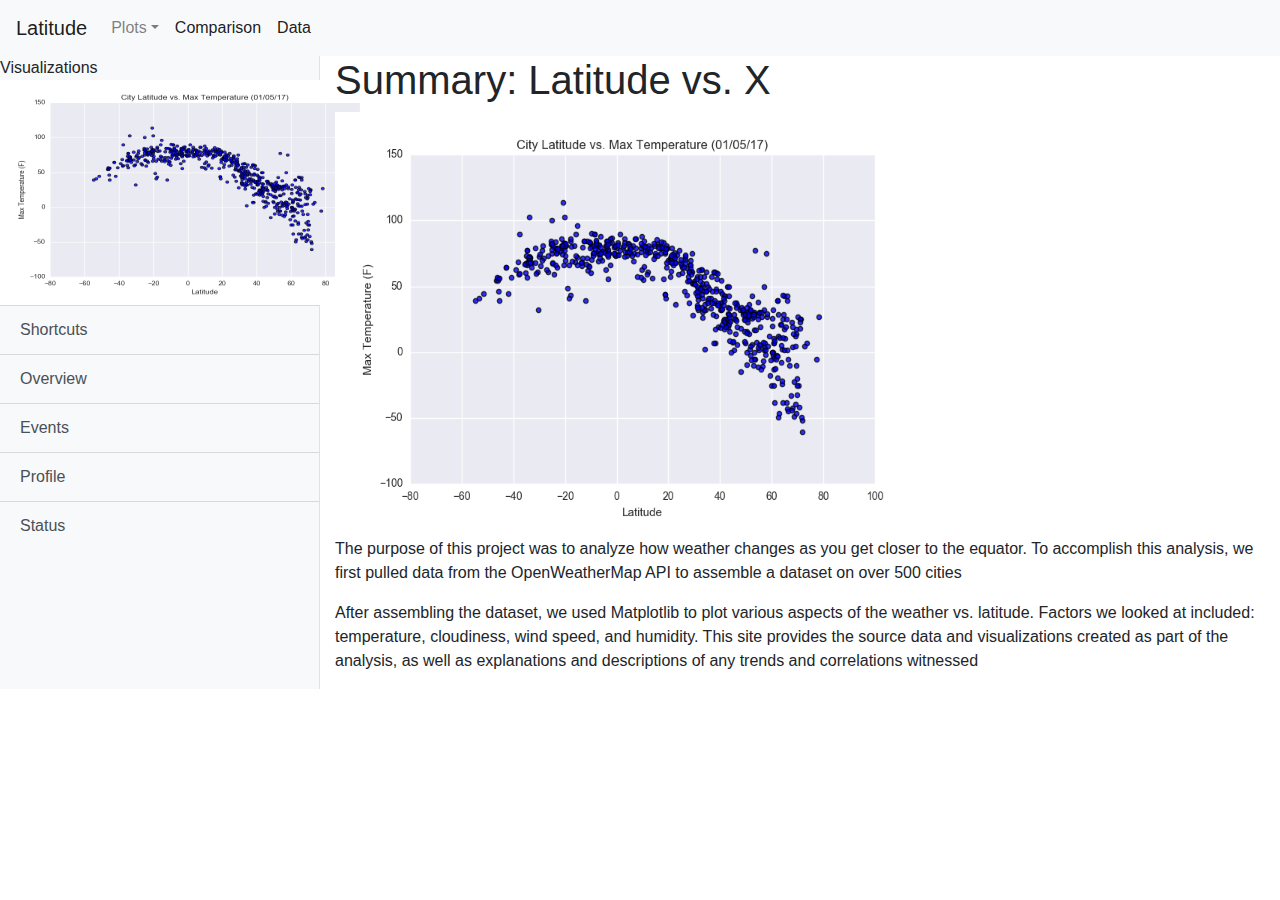
==== index.html @ 7195c9fe "adding landing page" ====
<!DOCTYPE html>
<html lang="en-us">
<head>
  <meta charset="UTF-8">
  <title>Web-Design-Challenge</title>
  <link rel="stylesheet" href="https://stackpath.bootstrapcdn.com/bootstrap/4.3.1/css/bootstrap.min.css" integrity="sha384-ggOyR0iXCbMQv3Xipma34MD+dH/1fQ784/j6cY/iJTQUOhcWr7x9JvoRxT2MZw1T" crossorigin="anonymous">
  <link rel="stylesheet" href="style.css">
</head>

<body>

  <nav class="navbar navbar-expand-lg navbar-light bg-light">
    <a class="navbar-brand" href="#">Latitude</a>
    <button class="navbar-toggler" type="button" data-toggle="collapse" data-target="#navbarSupportedContent" aria-controls="navbarSupportedContent" aria-expanded="false" aria-label="Toggle navigation">
      <span class="navbar-toggler-icon"></span>
    </button>
    

    <div class="collapse navbar-collapse" id="navbarSupportedContent">
      <ul class="navbar-nav mr-auto">
        <li class="nav-item dropdown">
          <a class="nav-link dropdown-toggle" href="#" id="navbarDropdown" role="button" data-toggle="dropdown" aria-haspopup="true" aria-expanded="false">Plots</a>
          <div class="dropdown-menu" aria-labelledby="navbarDropdown">
            <a class="dropdown-item" href="#">Max Temperature</a>
            <a class="dropdown-item" href="#">Humidity</a>
            <a class="dropdown-item" href="#">Cloudiness</a>
            <a class="dropdown-item" href="#">Wind Speed</a>
          </div>
        </li>
        <li class="nav-item active">
          <a class="nav-link" href="#">Comparison<span class="sr-only">(current)</span></a>
        </li>
        <li class="nav-item active">
          <a class="nav-link" href="#">Data<span class="sr-only">(current)</span></a>
        </li>
      </ul>
    </div>
  </nav>

  <!-- <div class="bg-light border-right" id="sidebar-wrapper">
    <div class="sidebar-heading">Start Bootstrap </div>
    <div class="list-group list-group-flush">
      <a href="#" class="list-group-item list-group-item-action bg-light">Dashboard</a>
      <a href="#" class="list-group-item list-group-item-action bg-light">Shortcuts</a>
      <a href="#" class="list-group-item list-group-item-action bg-light">Overview</a>
      <a href="#" class="list-group-item list-group-item-action bg-light">Events</a>
      <a href="#" class="list-group-item list-group-item-action bg-light">Profile</a>
      <a href="#" class="list-group-item list-group-item-action bg-light">Status</a>
    </div>
  </div> -->
  <div class="d-flex" id="wrapper">

    <!-- Sidebar -->
    <div class="bg-light border-right" id="sidebar-wrapper" style="width:25%;right:0;">
      <div class="sidebar-heading">Visualizations</div>
      <div class="list-group list-group-flush">
        <a href="WebVisualizations/Visualizations/Fig1.png">
            <img src="WebVisualizations/Visualizations/Fig1.png" alt="City latitude vs. max temperature in degrees fahrenheit" style="width:400px;height:225px;">
          </a>
        <a href="#" class="list-group-item list-group-item-action bg-light">Shortcuts</a>
        <a href="#" class="list-group-item list-group-item-action bg-light">Overview</a>
        <a href="#" class="list-group-item list-group-item-action bg-light">Events</a>
        <a href="#" class="list-group-item list-group-item-action bg-light">Profile</a>
        <a href="#" class="list-group-item list-group-item-action bg-light">Status</a>
      </div>
    </div>
    <!-- /#sidebar-wrapper -->
  
    <!-- Page Content -->
    <div id="page-content-wrapper">

      <div class="container-fluid">
        <h1>Summary: Latitude vs. X</h1>

        <a href="WebVisualizations/Visualizations/Fig1.png">
          <img src="WebVisualizations/Visualizations/Fig1.png" alt="City latitude vs. max temperature in degrees fahrenheit" style="width:600px;height:425px;">
        </a>
      
        <p>The purpose of this project was to analyze how weather changes as you get closer to the equator. To accomplish this analysis, we first pulled data from the OpenWeatherMap API to assemble a dataset on over 500 cities</p>
        <p>After assembling the dataset, we used Matplotlib to plot various aspects of the weather vs. latitude. Factors we looked at included: temperature, cloudiness, wind speed, and humidity. This site provides the source data and visualizations created as part of the analysis, as well as explanations and descriptions of any trends and correlations witnessed</p>
      
      </div>
    </div>
    <!-- /#page-content-wrapper -->

  </div>
  
 
<script src="https://code.jquery.com/jquery-3.3.1.slim.min.js" integrity="sha384-q8i/X+965DzO0rT7abK41JStQIAqVgRVzpbzo5smXKp4YfRvH+8abtTE1Pi6jizo" crossorigin="anonymous"></script>
<script src="https://cdnjs.cloudflare.com/ajax/libs/popper.js/1.14.7/umd/popper.min.js" integrity="sha384-UO2eT0CpHqdSJQ6hJty5KVphtPhzWj9WO1clHTMGa3JDZwrnQq4sF86dIHNDz0W1" crossorigin="anonymous"></script>
<script src="https://stackpath.bootstrapcdn.com/bootstrap/4.3.1/js/bootstrap.min.js" integrity="sha384-JjSmVgyd0p3pXB1rRibZUAYoIIy6OrQ6VrjIEaFf/nJGzIxFDsf4x0xIM+B07jRM" crossorigin="anonymous"></script>

</body>

</html>
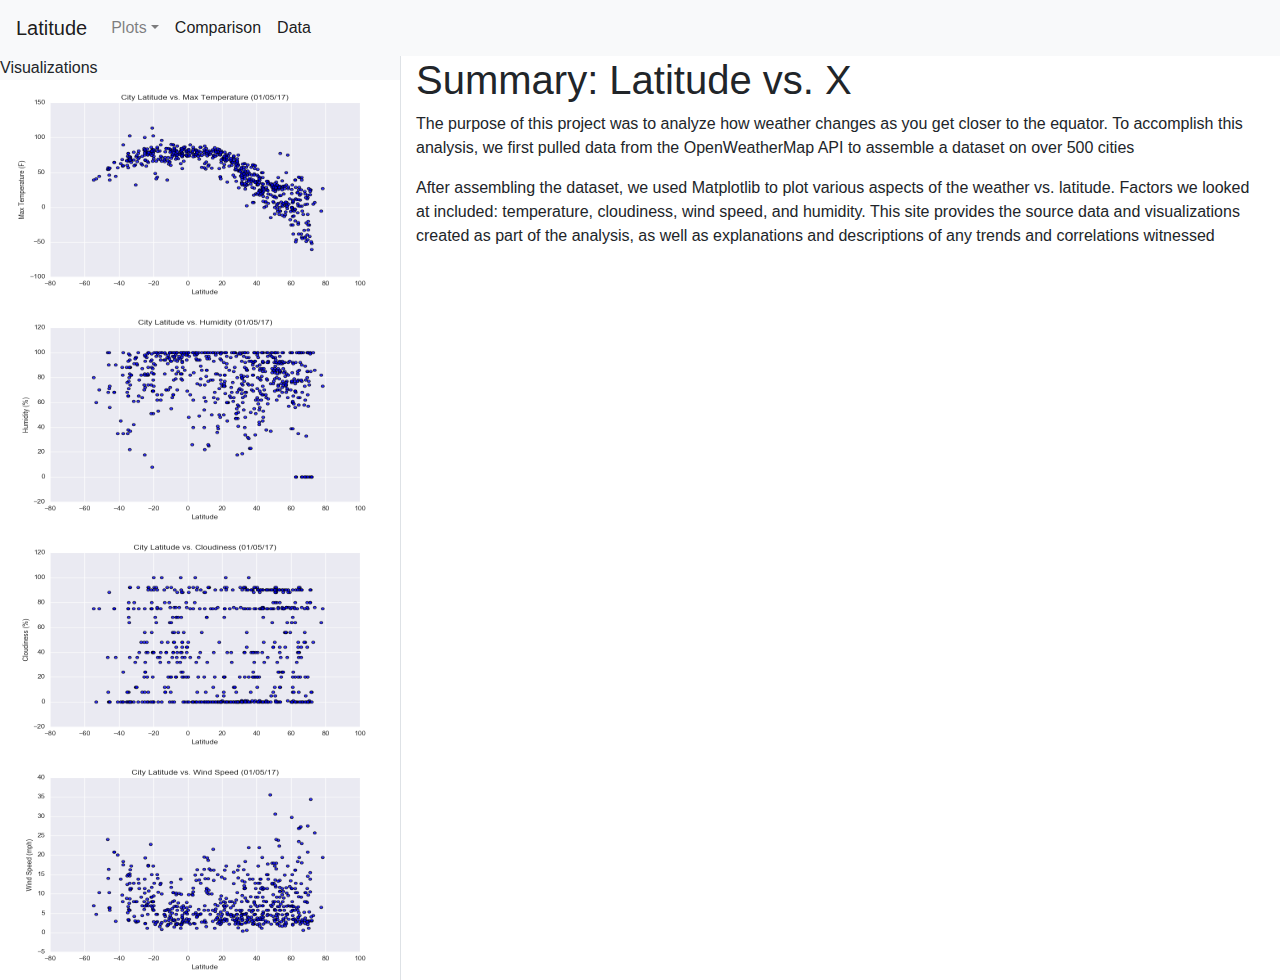
==== commit d4aa99bc: "updating landing page" ====
--- a/index.html
+++ b/index.html
@@ -9,13 +9,12 @@
 
 <body>
 
+  <!-- navbar configuration -->
   <nav class="navbar navbar-expand-lg navbar-light bg-light">
     <a class="navbar-brand" href="#">Latitude</a>
     <button class="navbar-toggler" type="button" data-toggle="collapse" data-target="#navbarSupportedContent" aria-controls="navbarSupportedContent" aria-expanded="false" aria-label="Toggle navigation">
       <span class="navbar-toggler-icon"></span>
     </button>
-    
-
     <div class="collapse navbar-collapse" id="navbarSupportedContent">
       <ul class="navbar-nav mr-auto">
         <li class="nav-item dropdown">
@@ -36,52 +35,38 @@
       </ul>
     </div>
   </nav>
-
-  <!-- <div class="bg-light border-right" id="sidebar-wrapper">
-    <div class="sidebar-heading">Start Bootstrap </div>
-    <div class="list-group list-group-flush">
-      <a href="#" class="list-group-item list-group-item-action bg-light">Dashboard</a>
-      <a href="#" class="list-group-item list-group-item-action bg-light">Shortcuts</a>
-      <a href="#" class="list-group-item list-group-item-action bg-light">Overview</a>
-      <a href="#" class="list-group-item list-group-item-action bg-light">Events</a>
-      <a href="#" class="list-group-item list-group-item-action bg-light">Profile</a>
-      <a href="#" class="list-group-item list-group-item-action bg-light">Status</a>
-    </div>
-  </div> -->
+  
+  <!-- wrap page content next to sidebar -->
   <div class="d-flex" id="wrapper">
 
-    <!-- Sidebar -->
-    <div class="bg-light border-right" id="sidebar-wrapper" style="width:25%;right:0;">
+    <!-- sidebar configuration -->
+    <div class="bg-light border-right" id="sidebar-wrapper">
       <div class="sidebar-heading">Visualizations</div>
       <div class="list-group list-group-flush">
         <a href="WebVisualizations/Visualizations/Fig1.png">
             <img src="WebVisualizations/Visualizations/Fig1.png" alt="City latitude vs. max temperature in degrees fahrenheit" style="width:400px;height:225px;">
           </a>
-        <a href="#" class="list-group-item list-group-item-action bg-light">Shortcuts</a>
-        <a href="#" class="list-group-item list-group-item-action bg-light">Overview</a>
-        <a href="#" class="list-group-item list-group-item-action bg-light">Events</a>
-        <a href="#" class="list-group-item list-group-item-action bg-light">Profile</a>
-        <a href="#" class="list-group-item list-group-item-action bg-light">Status</a>
+          <a href="WebVisualizations/Visualizations/Fig2.png">
+            <img src="WebVisualizations/Visualizations/Fig2.png" alt="City latitude vs. max temperature in degrees fahrenheit" style="width:400px;height:225px;">
+          </a>
+          <a href="WebVisualizations/Visualizations/Fig3.png">
+            <img src="WebVisualizations/Visualizations/Fig3.png" alt="City latitude vs. max temperature in degrees fahrenheit" style="width:400px;height:225px;">
+          </a>
+          <a href="WebVisualizations/Visualizations/Fig4.png">
+            <img src="WebVisualizations/Visualizations/Fig4.png" alt="City latitude vs. max temperature in degrees fahrenheit" style="width:400px;height:225px;">
+          </a>
       </div>
     </div>
-    <!-- /#sidebar-wrapper -->
-  
-    <!-- Page Content -->
+
+    <!-- landing page content -->
     <div id="page-content-wrapper">
-
       <div class="container-fluid">
         <h1>Summary: Latitude vs. X</h1>
-
-        <a href="WebVisualizations/Visualizations/Fig1.png">
-          <img src="WebVisualizations/Visualizations/Fig1.png" alt="City latitude vs. max temperature in degrees fahrenheit" style="width:600px;height:425px;">
-        </a>
-      
         <p>The purpose of this project was to analyze how weather changes as you get closer to the equator. To accomplish this analysis, we first pulled data from the OpenWeatherMap API to assemble a dataset on over 500 cities</p>
         <p>After assembling the dataset, we used Matplotlib to plot various aspects of the weather vs. latitude. Factors we looked at included: temperature, cloudiness, wind speed, and humidity. This site provides the source data and visualizations created as part of the analysis, as well as explanations and descriptions of any trends and correlations witnessed</p>
       
       </div>
     </div>
-    <!-- /#page-content-wrapper -->
 
   </div>
   
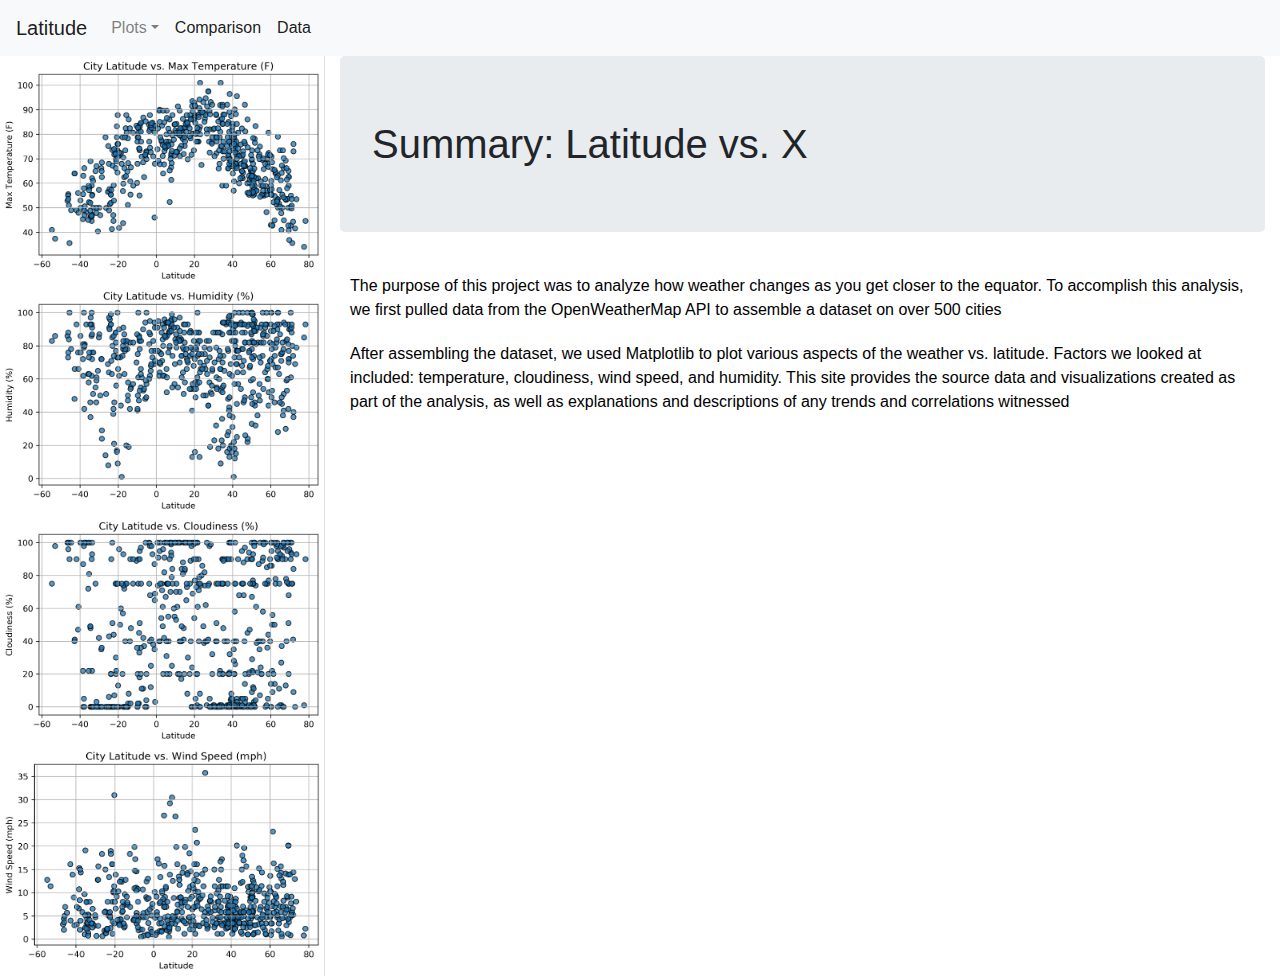
==== commit 98fd30ed: "adding data from my assignment" ====
--- a/index.html
+++ b/index.html
@@ -11,7 +11,7 @@
 
   <!-- navbar configuration -->
   <nav class="navbar navbar-expand-lg navbar-light bg-light">
-    <a class="navbar-brand" href="#">Latitude</a>
+    <a class="navbar-brand" href="index.html">Latitude</a>
     <button class="navbar-toggler" type="button" data-toggle="collapse" data-target="#navbarSupportedContent" aria-controls="navbarSupportedContent" aria-expanded="false" aria-label="Toggle navigation">
       <span class="navbar-toggler-icon"></span>
     </button>
@@ -20,17 +20,17 @@
         <li class="nav-item dropdown">
           <a class="nav-link dropdown-toggle" href="#" id="navbarDropdown" role="button" data-toggle="dropdown" aria-haspopup="true" aria-expanded="false">Plots</a>
           <div class="dropdown-menu" aria-labelledby="navbarDropdown">
-            <a class="dropdown-item" href="#">Max Temperature</a>
-            <a class="dropdown-item" href="#">Humidity</a>
-            <a class="dropdown-item" href="#">Cloudiness</a>
-            <a class="dropdown-item" href="#">Wind Speed</a>
+            <a class="dropdown-item" href="fig1.html">Max Temperature</a>
+            <a class="dropdown-item" href="fig2.html">Humidity</a>
+            <a class="dropdown-item" href="fig3.html">Cloudiness</a>
+            <a class="dropdown-item" href="fig4.html">Wind Speed</a>
           </div>
         </li>
         <li class="nav-item active">
-          <a class="nav-link" href="#">Comparison<span class="sr-only">(current)</span></a>
+          <a class="nav-link" href="comparison.html">Comparison<span class="sr-only">(current)</span></a>
         </li>
         <li class="nav-item active">
-          <a class="nav-link" href="#">Data<span class="sr-only">(current)</span></a>
+          <a class="nav-link" href="data.html">Data<span class="sr-only">(current)</span></a>
         </li>
       </ul>
     </div>
@@ -40,28 +40,31 @@
   <div class="d-flex" id="wrapper">
 
     <!-- sidebar configuration -->
+    <div class="right">
     <div class="bg-light border-right" id="sidebar-wrapper">
-      <div class="sidebar-heading">Visualizations</div>
+    
+      <!-- <div class="sidebar-heading">Visualizations</div> -->
       <div class="list-group list-group-flush">
-        <a href="WebVisualizations/Visualizations/Fig1.png">
-            <img src="WebVisualizations/Visualizations/Fig1.png" alt="City latitude vs. max temperature in degrees fahrenheit" style="width:400px;height:225px;">
+        <a href="fig1.html">
+            <img src="WebVisualizations/Visualizations/Fig1.png" alt="City latitude vs. max temperature in degrees fahrenheit" style="width:324px;height:230px;">
           </a>
-          <a href="WebVisualizations/Visualizations/Fig2.png">
-            <img src="WebVisualizations/Visualizations/Fig2.png" alt="City latitude vs. max temperature in degrees fahrenheit" style="width:400px;height:225px;">
+          <a href="fig2.html">
+            <img src="WebVisualizations/Visualizations/Fig2.png" alt="City latitude vs. humidity percentage" style="width:324px;height:230px;">
           </a>
-          <a href="WebVisualizations/Visualizations/Fig3.png">
-            <img src="WebVisualizations/Visualizations/Fig3.png" alt="City latitude vs. max temperature in degrees fahrenheit" style="width:400px;height:225px;">
+          <a href="fig3.html">
+            <img src="WebVisualizations/Visualizations/Fig3.png" alt="City latitude vs. cloudiness percentage" style="width:324px;height:230px;">
           </a>
-          <a href="WebVisualizations/Visualizations/Fig4.png">
-            <img src="WebVisualizations/Visualizations/Fig4.png" alt="City latitude vs. max temperature in degrees fahrenheit" style="width:400px;height:225px;">
+          <a href="fig4.html">
+            <img src="WebVisualizations/Visualizations/Fig4.png" alt="City latitude vs. wind speed in mph" style="width:324px;height:230px;">
           </a>
+      </div>
       </div>
     </div>
 
     <!-- landing page content -->
     <div id="page-content-wrapper">
       <div class="container-fluid">
-        <h1>Summary: Latitude vs. X</h1>
+        <h1 class="jumbotron">Summary: Latitude vs. X</h1>
         <p>The purpose of this project was to analyze how weather changes as you get closer to the equator. To accomplish this analysis, we first pulled data from the OpenWeatherMap API to assemble a dataset on over 500 cities</p>
         <p>After assembling the dataset, we used Matplotlib to plot various aspects of the weather vs. latitude. Factors we looked at included: temperature, cloudiness, wind speed, and humidity. This site provides the source data and visualizations created as part of the analysis, as well as explanations and descriptions of any trends and correlations witnessed</p>
       
--- a/style.css
+++ b/style.css
@@ -0,0 +1,24 @@
+
+p {
+    background-color: white;
+    color: black;
+    /* font-style: italic; */
+    padding: 10px;
+    text-align: left;
+    margin: auto;
+}
+
+figure {
+    border-top: 1px #cccccc solid;
+    padding: 10px;
+    margin: auto;
+}
+
+figcaption {
+    background-color: white;
+    color: black;
+    font-style: italic;
+    padding: 2px;
+    text-align: center;
+}
+
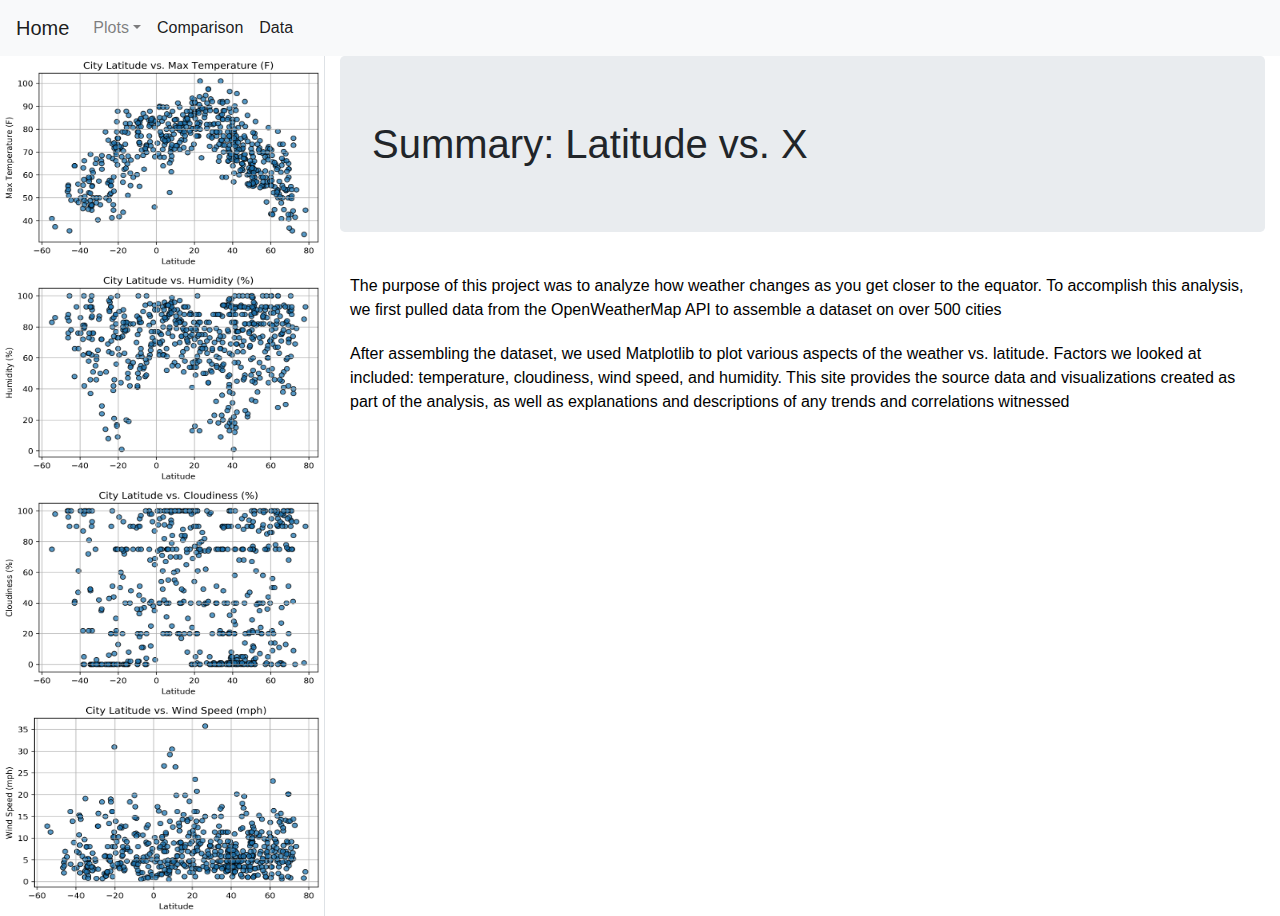
==== commit ea51abc2: "finalizing configuration" ====
--- a/index.html
+++ b/index.html
@@ -11,7 +11,7 @@
 
   <!-- navbar configuration -->
   <nav class="navbar navbar-expand-lg navbar-light bg-light">
-    <a class="navbar-brand" href="index.html">Latitude</a>
+    <a class="navbar-brand" href="index.html">Home</a>
     <button class="navbar-toggler" type="button" data-toggle="collapse" data-target="#navbarSupportedContent" aria-controls="navbarSupportedContent" aria-expanded="false" aria-label="Toggle navigation">
       <span class="navbar-toggler-icon"></span>
     </button>
@@ -46,16 +46,16 @@
       <!-- <div class="sidebar-heading">Visualizations</div> -->
       <div class="list-group list-group-flush">
         <a href="fig1.html">
-            <img src="WebVisualizations/Visualizations/Fig1.png" alt="City latitude vs. max temperature in degrees fahrenheit" style="width:324px;height:230px;">
+            <img src="WebVisualizations/Visualizations/Fig1.png" alt="City latitude vs. max temperature in degrees fahrenheit" style="width:324px;height:215px;">
           </a>
           <a href="fig2.html">
-            <img src="WebVisualizations/Visualizations/Fig2.png" alt="City latitude vs. humidity percentage" style="width:324px;height:230px;">
+            <img src="WebVisualizations/Visualizations/Fig2.png" alt="City latitude vs. percent humidity" style="width:324px;height:215px;">
           </a>
           <a href="fig3.html">
-            <img src="WebVisualizations/Visualizations/Fig3.png" alt="City latitude vs. cloudiness percentage" style="width:324px;height:230px;">
+            <img src="WebVisualizations/Visualizations/Fig3.png" alt="City latitude vs. percent cloudiness" style="width:324px;height:215px;">
           </a>
           <a href="fig4.html">
-            <img src="WebVisualizations/Visualizations/Fig4.png" alt="City latitude vs. wind speed in mph" style="width:324px;height:230px;">
+            <img src="WebVisualizations/Visualizations/Fig4.png" alt="City latitude vs. wind speed in mph" style="width:324px;height:215px;">
           </a>
       </div>
       </div>
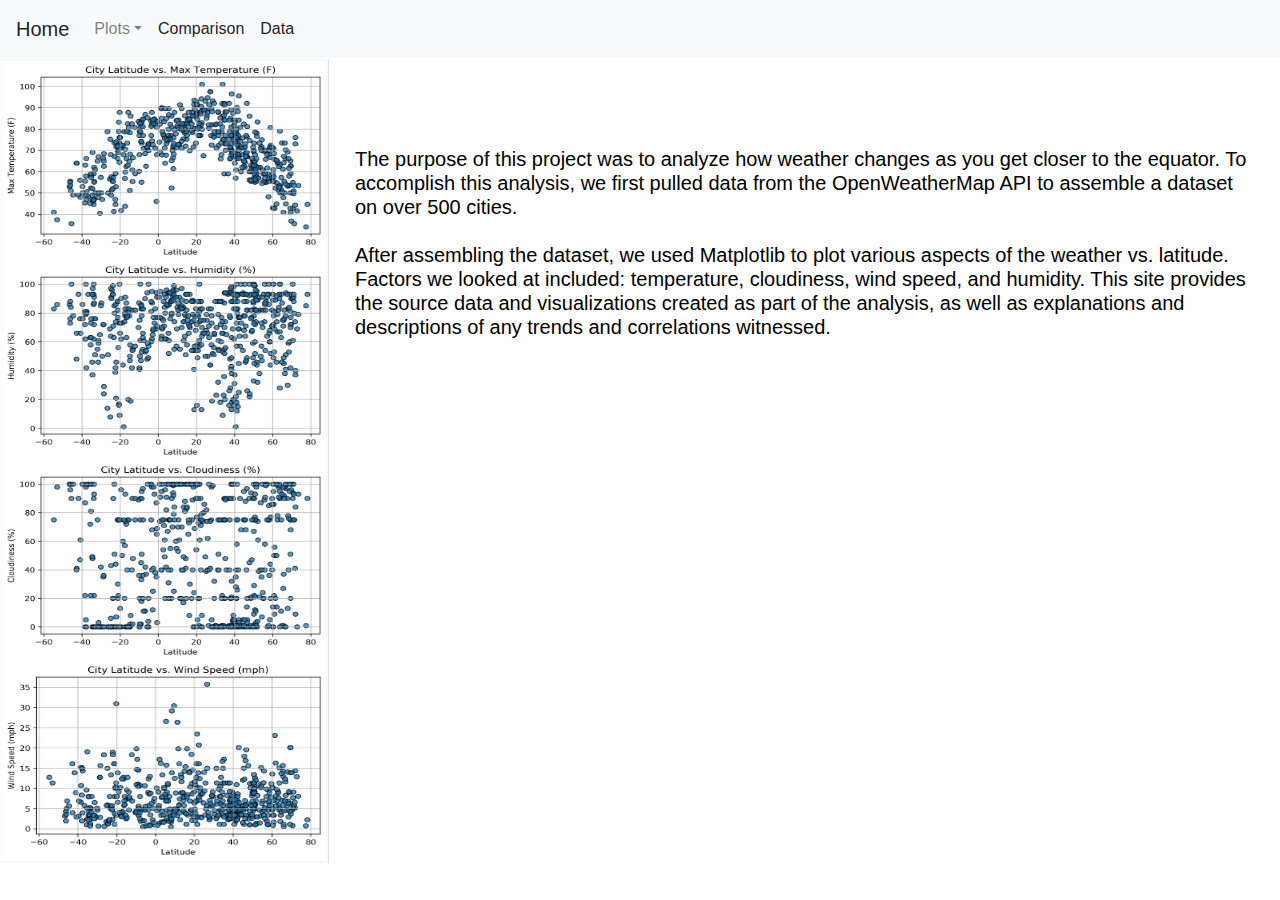
==== commit 3cc98146: "finalized homework" ====
--- a/index.html
+++ b/index.html
@@ -40,40 +40,36 @@
   <div class="d-flex" id="wrapper">
 
     <!-- sidebar configuration -->
-    <div class="right">
     <div class="bg-light border-right" id="sidebar-wrapper">
     
       <!-- <div class="sidebar-heading">Visualizations</div> -->
       <div class="list-group list-group-flush">
         <a href="fig1.html">
-            <img src="WebVisualizations/Visualizations/Fig1.png" alt="City latitude vs. max temperature in degrees fahrenheit" style="width:324px;height:215px;">
+            <img title = "Max Temperature" src="WebVisualizations/Visualizations/Fig1.png" alt="City latitude vs. max temperature in degrees fahrenheit" style="width:324px;height:200px;">
           </a>
           <a href="fig2.html">
-            <img src="WebVisualizations/Visualizations/Fig2.png" alt="City latitude vs. percent humidity" style="width:324px;height:215px;">
+            <img title = "Percent Humidity" src="WebVisualizations/Visualizations/Fig2.png" alt="City latitude vs. percent humidity" style="width:324px;height:200px;">
           </a>
           <a href="fig3.html">
-            <img src="WebVisualizations/Visualizations/Fig3.png" alt="City latitude vs. percent cloudiness" style="width:324px;height:215px;">
+            <img title = "Percent Cloudiness" src="WebVisualizations/Visualizations/Fig3.png" alt="City latitude vs. cloudiness percentage" style="width:324px;height:200px;">
           </a>
           <a href="fig4.html">
-            <img src="WebVisualizations/Visualizations/Fig4.png" alt="City latitude vs. wind speed in mph" style="width:324px;height:215px;">
+            <img title = "Wind Speed" src="WebVisualizations/Visualizations/Fig4.png" alt="City latitude vs. wind speed in mph" style="width:324px;height:200px;">
           </a>
-      </div>
       </div>
     </div>
 
     <!-- landing page content -->
     <div id="page-content-wrapper">
       <div class="container-fluid">
-        <h1 class="jumbotron">Summary: Latitude vs. X</h1>
-        <p>The purpose of this project was to analyze how weather changes as you get closer to the equator. To accomplish this analysis, we first pulled data from the OpenWeatherMap API to assemble a dataset on over 500 cities</p>
-        <p>After assembling the dataset, we used Matplotlib to plot various aspects of the weather vs. latitude. Factors we looked at included: temperature, cloudiness, wind speed, and humidity. This site provides the source data and visualizations created as part of the analysis, as well as explanations and descriptions of any trends and correlations witnessed</p>
-      
+        <h1>Summary: Latitude vs. X</h1>
+        <h5>The purpose of this project was to analyze how weather changes as you get closer to the equator. To accomplish this analysis, we first pulled data from the OpenWeatherMap API to assemble a dataset on over 500 cities.<br><br>
+        After assembling the dataset, we used Matplotlib to plot various aspects of the weather vs. latitude. Factors we looked at included: temperature, cloudiness, wind speed, and humidity. This site provides the source data and visualizations created as part of the analysis, as well as explanations and descriptions of any trends and correlations witnessed.</h5>
       </div>
     </div>
 
   </div>
-  
- 
+
 <script src="https://code.jquery.com/jquery-3.3.1.slim.min.js" integrity="sha384-q8i/X+965DzO0rT7abK41JStQIAqVgRVzpbzo5smXKp4YfRvH+8abtTE1Pi6jizo" crossorigin="anonymous"></script>
 <script src="https://cdnjs.cloudflare.com/ajax/libs/popper.js/1.14.7/umd/popper.min.js" integrity="sha384-UO2eT0CpHqdSJQ6hJty5KVphtPhzWj9WO1clHTMGa3JDZwrnQq4sF86dIHNDz0W1" crossorigin="anonymous"></script>
 <script src="https://stackpath.bootstrapcdn.com/bootstrap/4.3.1/js/bootstrap.min.js" integrity="sha384-JjSmVgyd0p3pXB1rRibZUAYoIIy6OrQ6VrjIEaFf/nJGzIxFDsf4x0xIM+B07jRM" crossorigin="anonymous"></script>
--- a/style.css
+++ b/style.css
@@ -1,24 +1,30 @@
+
+body {
+    background-image: url("https://images.pexels.com/photos/773594/pexels-photo-773594.jpeg?auto=compress&cs=tinysrgb&dpr=2&h=750&w=1260");
+}
+
+h1 {
+    color: white;
+    padding: 10px;
+}
+
+h5 {
+    color: black;
+    padding: 10px;
+    background-color: white
+}
 
 p {
-    background-color: white;
-    color: black;
-    /* font-style: italic; */
-    padding: 10px;
-    text-align: left;
-    margin: auto;
-}
-
-figure {
-    border-top: 1px #cccccc solid;
+    color: white;
     padding: 10px;
     margin: auto;
 }
 
-figcaption {
-    background-color: white;
-    color: black;
-    font-style: italic;
-    padding: 2px;
-    text-align: center;
+div {
+    color: white;
+    padding: 1px;
 }
 
+table {
+    background-color: white;
+}
